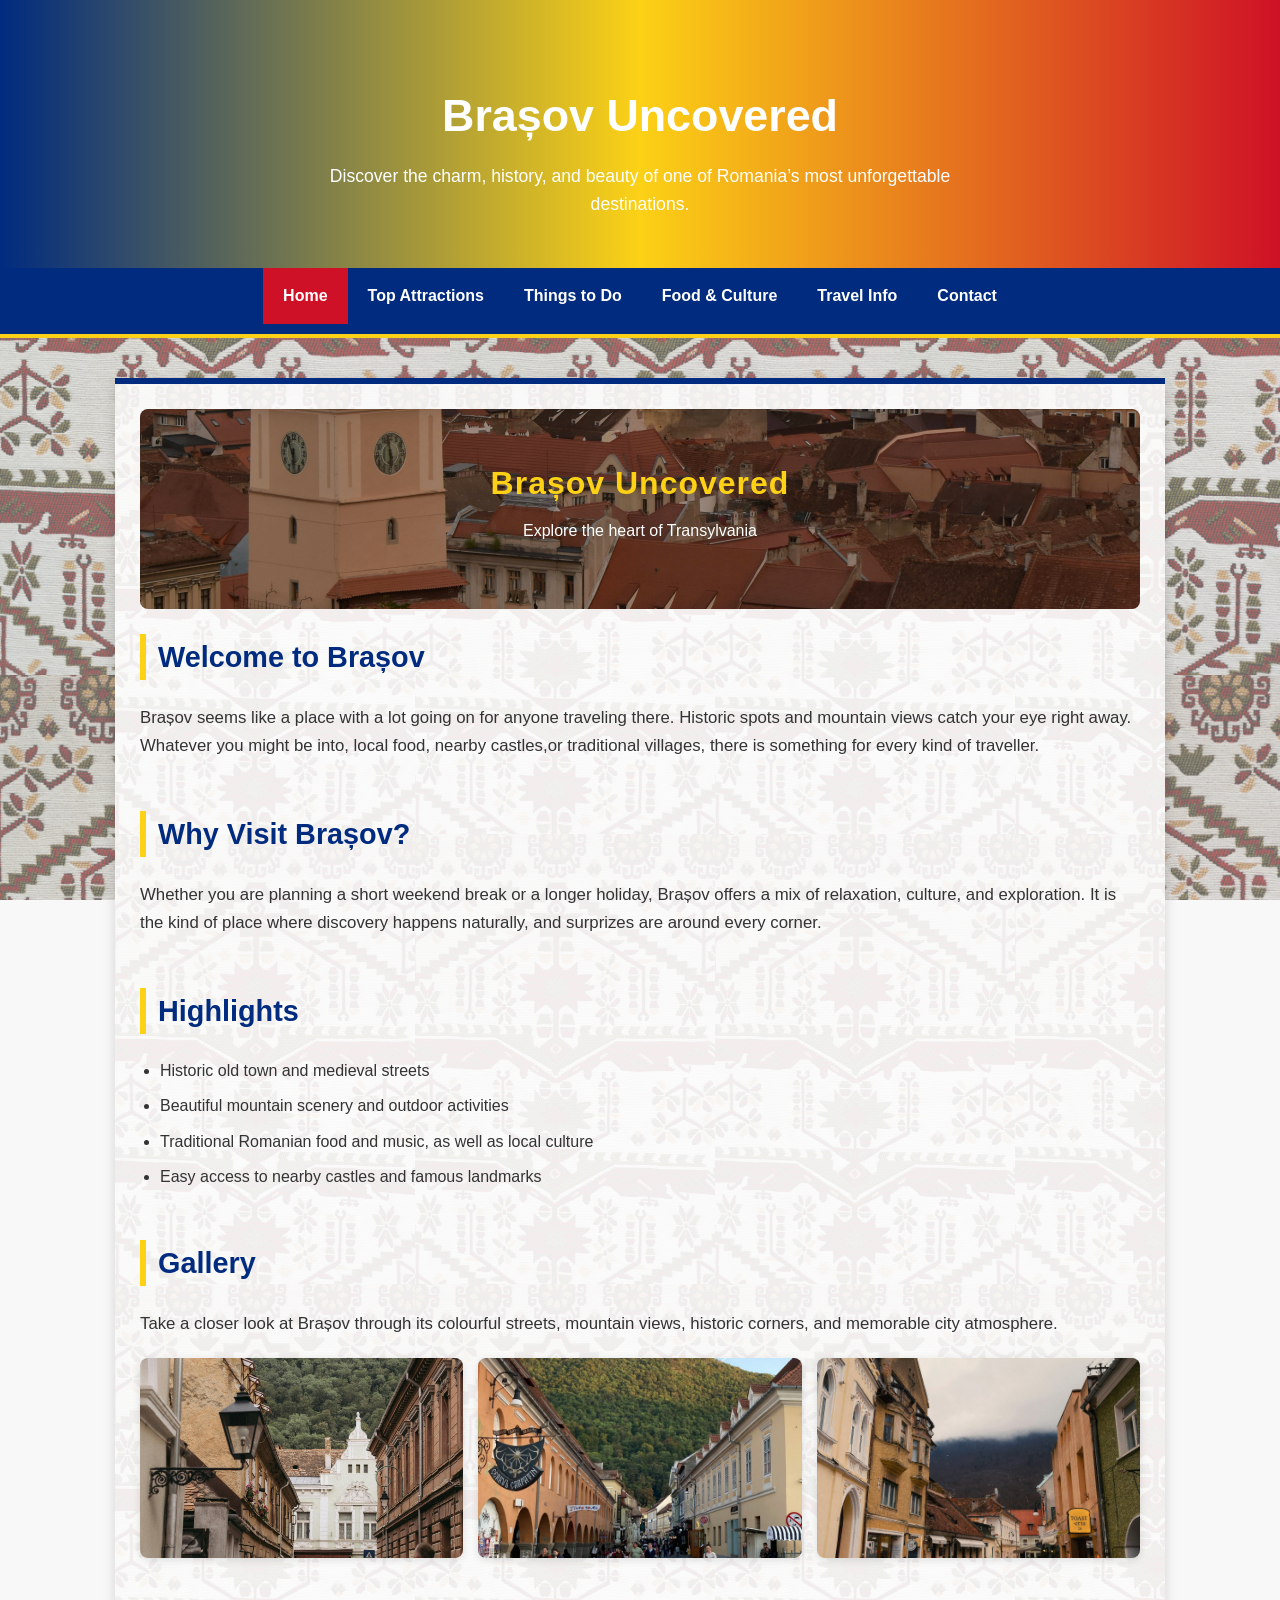
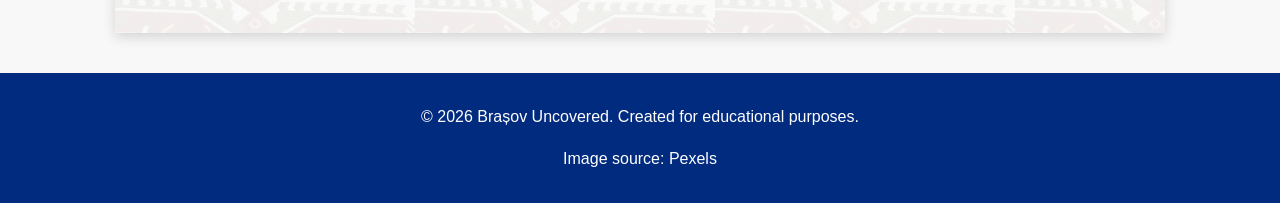
==== index.html @ cfe7e9b8 "first commit" ====
<!DOCTYPE html>
<html lang="en">
<head>
    <meta charset="UTF-8">
    <meta name="viewport" content="width=device-width, initial-scale=1.0">
    <title>Brașov Uncovered</title>
    <link rel="stylesheet" href="css/style.css">
</head>
<body>

    <header>
        <h1>Brașov Uncovered</h1>
        <p>Discover the charm, history, and beauty of one of Romania’s most unforgettable destinations.</p>
    </header>

    <nav>
        <ul>
            <li><a href="index.html" class="active">Home</a></li>
            <li><a href="attractions.html">Top Attractions</a></li>
            <li><a href="things-to-do.html">Things to Do</a></li>
            <li><a href="food-culture.html">Food & Culture</a></li>
            <li><a href="travel-info.html">Travel Info</a></li>
            <li><a href="contact.html">Contact</a></li>
        </ul>
    </nav>

    <main>
        <section class="hero">
            <img src="images/brasov.jpg" alt="View of Brașov city">
            <div class="hero-text">
                <h2>Brașov Uncovered</h2>
                <p>Explore the heart of Transylvania</p>
            </div>
        </section>

        <section>
            <h2>Welcome to Brașov</h2>
            <p>
                Brașov seems like a place with a lot going on for anyone traveling there.
                Historic spots and mountain views catch your eye right away. Whatever you might be into,
                local food, nearby castles,or traditional villages, there is something for every kind of traveller.
            </p>
        </section>

        <section>
            <h2>Why Visit Brașov?</h2>
            <p>
                Whether you are planning a short weekend break or a longer holiday, Brașov
                offers a mix of relaxation, culture, and exploration. It is the kind of
                place where discovery happens naturally, and surprizes are around every corner.
            </p>
        </section>

        <section>
            <h2>Highlights</h2>
            <ul>
                <li>Historic old town and medieval streets</li>
                <li>Beautiful mountain scenery and outdoor activities</li>
                <li>Traditional Romanian food and music, as well as local culture</li>
                <li>Easy access to nearby castles and famous landmarks</li>
            </ul>

        </section> 
        <section class="gallery">
    <h2>Gallery</h2>
    <p>
        Take a closer look at Brașov through its colourful streets, mountain views,
        historic corners, and memorable city atmosphere.
    </p>

    <div class="gallery-grid">
        <img src="images/home-gallery-1.jpg" alt="Brașov old town view">
        <img src="images/home-gallery-2.jpg" alt="Mountain scenery near Brașov">
        <img src="images/home-gallery-3.jpg" alt="Historic street in Brașov">
    </div>
</section>
    </main>

    <footer>
        <p>&copy; 2026 Brașov Uncovered. Created for educational purposes.</p>
        <p>Image source: Pexels</p>
    </footer>

</body>
</html>
---- css/style.css ----
body {
    margin: 0;
    font-family: Arial, sans-serif;
    line-height: 1.6;
    background-color: #f8f8f8;
    color: #333;
    position: relative;
}

body::before {
    content: "";
    position: fixed;
    inset: 0;
    background-image: 
        linear-gradient(rgba(255,255,255,0.4), rgba(255,255,255,0.4)),
        url("../images/pattern.jpg");
    background-size: 450px;
    background-repeat: repeat;
    opacity: 1;
    pointer-events: none;
    z-index: -1;
}

header {
    background: linear-gradient(to right, #002B7F, #FCD116, #CE1126);
    color: white;
    text-align: center;
    padding: 50px 20px;
}

header h1 {
    margin-bottom: 10px;
    font-size: 2.8rem;
}

header p {
    max-width: 700px;
    margin: 0 auto;
    font-size: 1.1rem;
}

nav {
    background-color:  #002B7F;
    border-bottom: 4px solid #FCD116;
}

nav ul {
    list-style: none;
    margin: 0;
    padding: 0;
    display: flex;
    flex-wrap: wrap;
    justify-content: center;
}

nav ul li a {
    transition: 0.3s;
    display: block;
    color: white;
    text-decoration: none;
    padding: 15px 20px;
    font-weight: bold;
}

nav ul li a:hover {
    background-color: #CE1126;
}

main {
    max-width: 1000px;
    margin: 40px auto;
    padding: 25px;
    background-color: white;
    border-top: 6px solid #002B7F;
    box-shadow: 0 4px 12px rgba(0, 0, 0, 0.15);
    position: relative;
    z-index: 1;
}

main::before {
    content: "";
    position: absolute;
    inset: 0;
    background-image: url("../images/pattern.jpg");
    background-size: 300px;
    background-repeat: repeat;
    opacity: 0.07;
    pointer-events: none;
    z-index: -1;
}

section {
    margin-bottom: 50px;
}

h2 {
    font-size: 1.8rem;
    color: #002B7F;
    border-left: 6px solid #FCD116;
    padding-left: 12px;
}

footer {
    text-align: center;
    background-color: #002B7F;
    color: white;
    padding: 15px;
    margin-top: 20px;
}

.hero {
    position: relative;
    margin-bottom: 25px;
}

.hero img {
    width: 100%;
    height: 200px;
    object-fit: cover;
    display: block;
    filter: brightness(70%);
    border-radius: 8px;
}

.hero-text {
    position: absolute;
    top: 50%;
    left: 50%;
    transform: translate(-50%, -50%);
    color: white;
    text-align: center;
    padding: 15px;
    max-width: 80%;
}

.hero-text h2 {
    color: #FCD116;
    border-left: none;
    padding-left: 0;
    margin: 0;
    font-size: 2rem;
    letter-spacing: 1px;
}

.hero-text p {
    margin-top: 8px;
    font-size: 1rem;
    color: white;
}

ul {
    padding-left: 20px;
}

li {
    margin-bottom: 10px;
}

main p {
    font-size: 1.05rem;
    line-height: 1.7;
}

/* ATTRACTION CARDS */

.attraction-card {
    display: flex;
    flex-wrap: wrap;
    gap: 20px;
    align-items: center;
    background-color: #fdfdfd;
    border-left: 6px solid #CE1126;
    padding: 20px;
    border-radius: 8px;
    box-shadow: 0 2px 8px rgba(0, 0, 0, 0.08);
}

.attraction-card img {
    width: 100%;
    max-width: 320px;
    height: 220px;
    object-fit: cover;
    border-radius: 8px;
}

.attraction-text {
    flex: 1;
    min-width: 250px;
}

.attraction-text h2 {
    margin-top: 0;
}
.attraction-card {
    transition: transform 0.3s, box-shadow 0.3s;
}

.attraction-card:hover {
    transform: translateY(-5px);
    box-shadow: 0 6px 15px rgba(0, 0, 0, 0.15);
}

/* ACTIVITY CARDS */

.activity-card {
    display: flex;
    flex-wrap: wrap;
    gap: 20px;
    align-items: center;
    background-color: #fdfdfd;
    border-left: 6px solid #002B7F;
    padding: 20px;
    border-radius: 8px;
    box-shadow: 0 2px 8px rgba(0, 0, 0, 0.08);
    transition: transform 0.3s, box-shadow 0.3s;
}

.activity-card:hover {
    transform: translateY(-5px);
    box-shadow: 0 6px 15px rgba(0, 0, 0, 0.15);
}

.activity-card img {
    width: 100%;
    max-width: 320px;
    height: 220px;
    object-fit: cover;
    border-radius: 8px;
    transition: transform 0.3s;
}

.activity-card:hover img {
    transform: scale(1.05);
}

.activity-text {
    flex: 1;
    min-width: 250px;
}

.activity-text h2 {
    margin-top: 0;
}

.btn {
    display: inline-block;
    margin-top: 15px;
    padding: 10px 18px;
    background-color: #CE1126;
    color: white;
    text-decoration: none;
    border-radius: 6px;
    font-weight: bold;
    transition: 0.3s;
}

.btn:hover {
    background-color: #002B7F;
}

/* FOOD & CULTURE CARDS */

.culture-card {
    display: flex;
    flex-wrap: wrap;
    gap: 20px;
    align-items: center;
    background-color: #fdfdfd;
    border-left: 6px solid #FCD116;
    padding: 20px;
    border-radius: 8px;
    box-shadow: 0 2px 8px rgba(0, 0, 0, 0.08);
    transition: transform 0.3s, box-shadow 0.3s;
}

.culture-card:hover {
    transform: translateY(-5px);
    box-shadow: 0 6px 15px rgba(0, 0, 0, 0.15);
}

.culture-card img {
    width: 100%;
    max-width: 320px;
    height: 220px;
    object-fit: cover;
    border-radius: 8px;
    transition: transform 0.3s;
}

.culture-card:hover img {
    transform: scale(1.05);
}

.culture-text {
    flex: 1;
    min-width: 250px;
}

.culture-text h2 {
    margin-top: 0;
}

/* GALLERY SECTION */

.gallery {
    margin-top: 20px;
}

.gallery-grid {
    display: grid;
    grid-template-columns: repeat(auto-fit, minmax(220px, 1fr));
    gap: 15px;
    margin-top: 20px;
}

.gallery-grid img {
    width: 100%;
    height: 200px;
    object-fit: cover;
    border-radius: 8px;
    box-shadow: 0 2px 8px rgba(0, 0, 0, 0.12);
    transition: transform 0.3s, box-shadow 0.3s;
}

.gallery-grid img:hover {
    transform: scale(1.03);
    box-shadow: 0 6px 15px rgba(0, 0, 0, 0.18);
}

/* TRAVEL INFO CARDS */

.info-card {
    background-color: #fdfdfd;
    border-left: 6px solid #002B7F;
    padding: 20px;
    border-radius: 8px;
    box-shadow: 0 2px 8px rgba(0, 0, 0, 0.08);
    margin-bottom: 25px;
    transition: transform 0.3s, box-shadow 0.3s;
}

.info-card:hover {
    transform: translateY(-4px);
    box-shadow: 0 6px 15px rgba(0, 0, 0, 0.12);
}

.info-text h2 {
    margin-top: 0;
}

/* CONTACT FORM */

.contact-card {
    background-color: #fdfdfd;
    border-left: 6px solid #CE1126;
    padding: 25px;
    border-radius: 8px;
    box-shadow: 0 2px 8px rgba(0, 0, 0, 0.08);
    max-width: 600px;
    margin: 20px auto;
}

form {
    display: flex;
    flex-direction: column;
}

form label {
    margin-top: 15px;
    margin-bottom: 5px;
    font-weight: bold;
}

form input,
form textarea {
    padding: 10px;
    border: 1px solid #ccc;
    border-radius: 6px;
    font-size: 1rem;
}

form input:focus,
form textarea:focus {
    outline: none;
    border-color: #002B7F;
}

form button {
    margin-top: 20px;
    border: none;
    cursor: pointer;
}

nav ul li a.active {
    background-color: #CE1126;
    color: white;
}
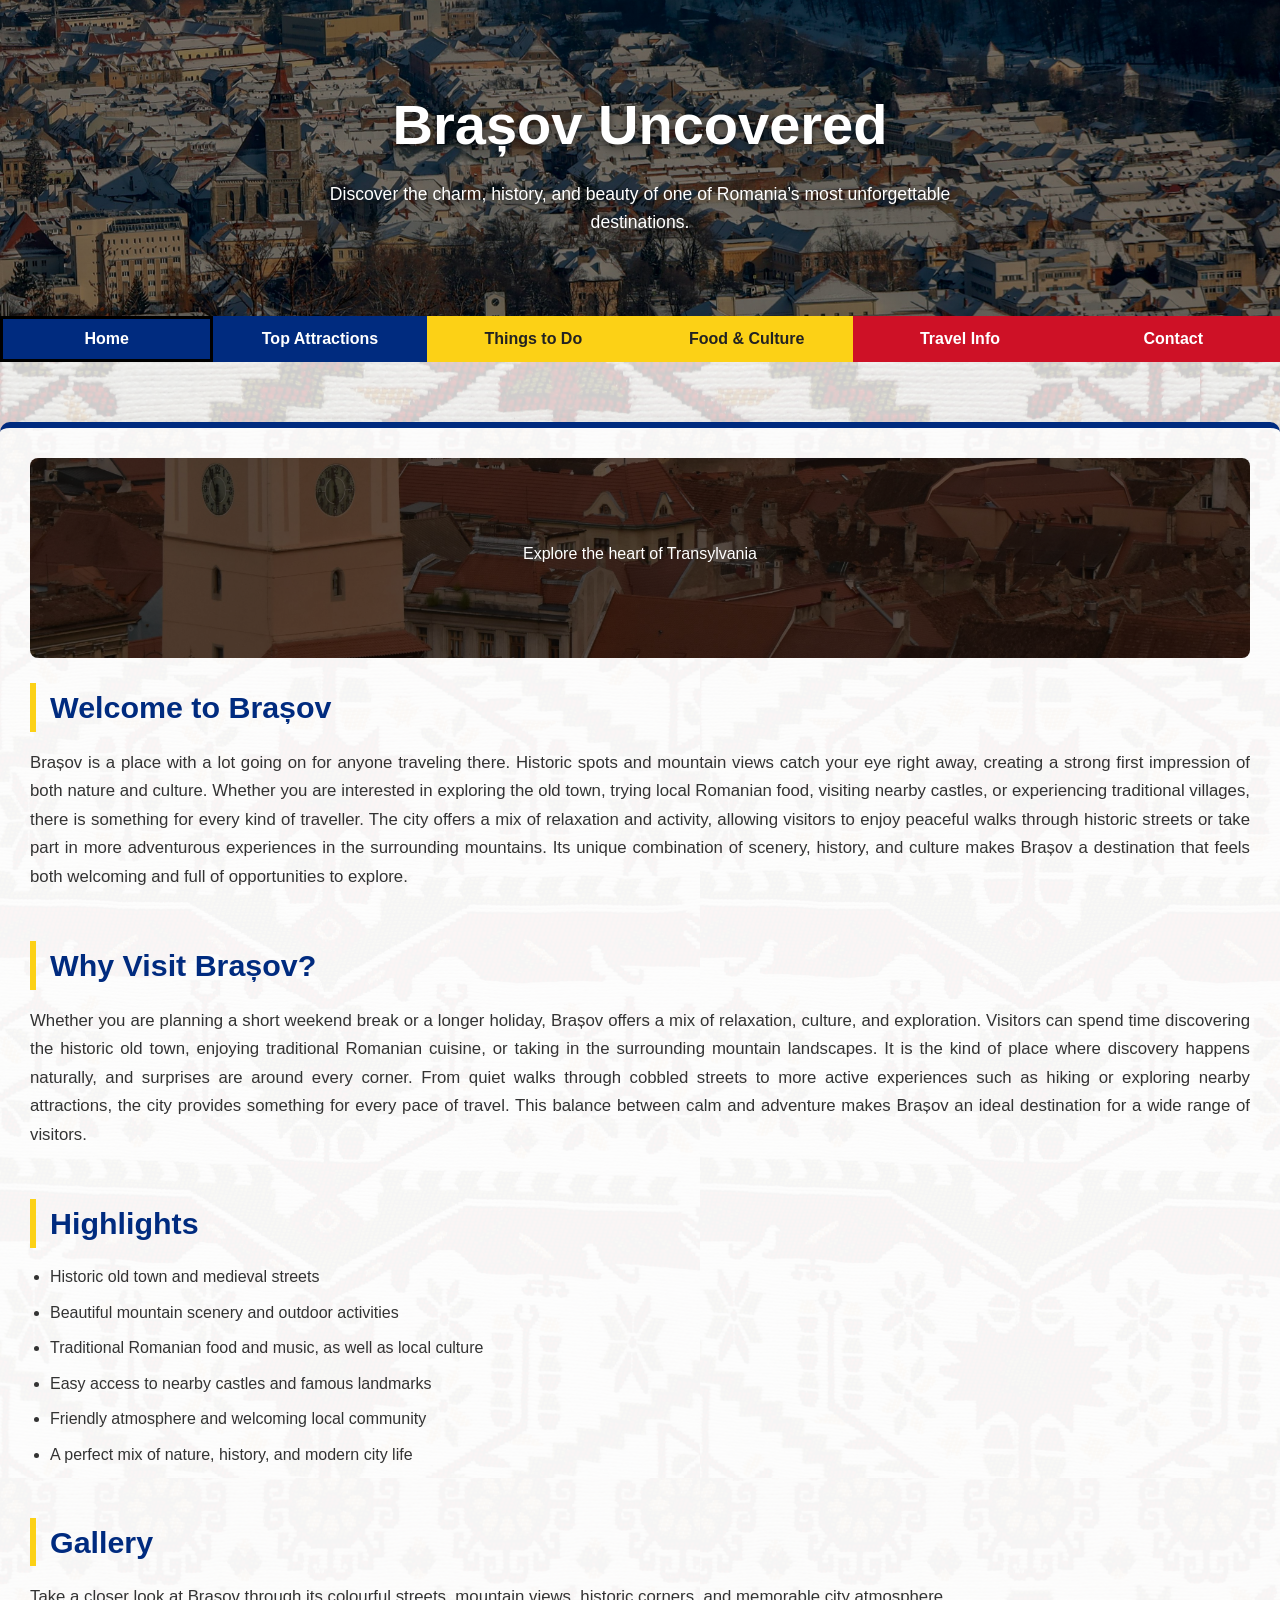
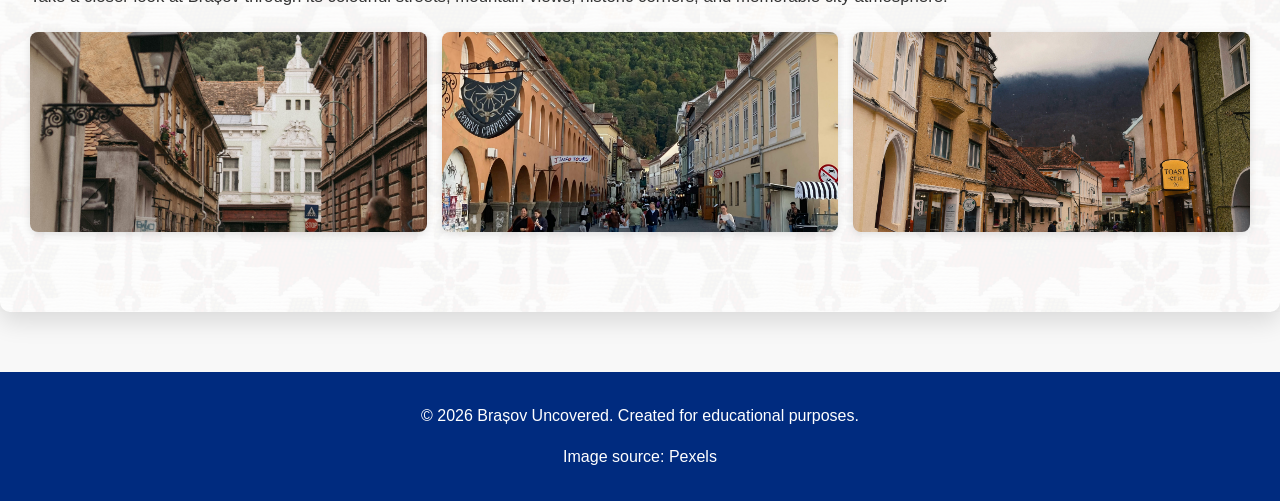
==== commit 46d088ec: "updated version" ====
--- a/index.html
+++ b/index.html
@@ -5,6 +5,7 @@
     <meta name="viewport" content="width=device-width, initial-scale=1.0">
     <title>Brașov Uncovered</title>
     <link rel="stylesheet" href="css/style.css">
+    <link href="https://fonts.googleapis.com/css2?family=Poppins:wght@400;600&family=Open+Sans:wght@400;600&display=swap" rel="stylesheet">
 </head>
 <body>
 
@@ -28,7 +29,6 @@
         <section class="hero">
             <img src="images/brasov.jpg" alt="View of Brașov city">
             <div class="hero-text">
-                <h2>Brașov Uncovered</h2>
                 <p>Explore the heart of Transylvania</p>
             </div>
         </section>
@@ -36,18 +36,34 @@
         <section>
             <h2>Welcome to Brașov</h2>
             <p>
-                Brașov seems like a place with a lot going on for anyone traveling there.
-                Historic spots and mountain views catch your eye right away. Whatever you might be into,
-                local food, nearby castles,or traditional villages, there is something for every kind of traveller.
+                <p>
+                    Brașov is a place with a lot going on for anyone traveling there.
+                    Historic spots and mountain views catch your eye right away, creating a strong first impression of both nature and culture. 
+                    Whether you are interested in exploring the old town, trying local Romanian food, visiting nearby castles, 
+                    or experiencing traditional villages, there is something for every kind of traveller.
+                    
+                    The city offers a mix of relaxation and activity, allowing visitors to enjoy peaceful walks
+                    through historic streets or take part in more adventurous experiences in the surrounding mountains.
+                    Its unique combination of scenery, history, and culture makes Brașov a destination that feels both welcoming and full of opportunities to explore.
+</p>
             </p>
         </section>
 
         <section>
             <h2>Why Visit Brașov?</h2>
             <p>
-                Whether you are planning a short weekend break or a longer holiday, Brașov
-                offers a mix of relaxation, culture, and exploration. It is the kind of
-                place where discovery happens naturally, and surprizes are around every corner.
+                <p>
+                    Whether you are planning a short weekend break or a longer holiday, Brașov 
+                    offers a mix of relaxation, culture, and exploration. Visitors can spend time
+                    discovering the historic old town, enjoying traditional Romanian cuisine, or
+                    taking in the surrounding mountain landscapes. It is the kind of place where
+                    discovery happens naturally, and surprises are around every corner.
+                    
+                    From quiet walks through cobbled streets to more active experiences such as
+                    hiking or exploring nearby attractions, the city provides something for every
+                    pace of travel. This balance between calm and adventure makes Brașov an ideal 
+                    destination for a wide range of visitors.
+</p>
             </p>
         </section>
 
@@ -58,6 +74,8 @@
                 <li>Beautiful mountain scenery and outdoor activities</li>
                 <li>Traditional Romanian food and music, as well as local culture</li>
                 <li>Easy access to nearby castles and famous landmarks</li>
+                <li>Friendly atmosphere and welcoming local community</li>
+                <li>A perfect mix of nature, history, and modern city life</li>
             </ul>
 
         </section> 
--- a/css/style.css
+++ b/css/style.css
@@ -1,6 +1,6 @@
 body {
     margin: 0;
-    font-family: Arial, sans-serif;
+    font-family: 'Roboto', sans-serif;
     line-height: 1.6;
     background-color: #f8f8f8;
     color: #333;
@@ -11,37 +11,43 @@
     content: "";
     position: fixed;
     inset: 0;
-    background-image: 
+    background-image:
         linear-gradient(rgba(255,255,255,0.4), rgba(255,255,255,0.4)),
         url("../images/pattern.jpg");
-    background-size: 450px;
+    background-size: 1200px;
     background-repeat: repeat;
-    opacity: 1;
+    opacity: 0.3;
     pointer-events: none;
     z-index: -1;
 }
 
 header {
-    background: linear-gradient(to right, #002B7F, #FCD116, #CE1126);
+    background:
+        linear-gradient(rgba(0,0,0,0.45), rgba(0,0,0,0.45)),
+        url("../images/bar.jpg") center center / cover no-repeat;
     color: white;
     text-align: center;
-    padding: 50px 20px;
+    padding: 80px 20px;
+    position: relative;
 }
 
 header h1 {
-    margin-bottom: 10px;
-    font-size: 2.8rem;
+    margin: 0 0 10px;
+    font-size: 3.5rem;
+    text-shadow: 0 3px 10px rgba(0,0,0,0.6);
 }
 
 header p {
     max-width: 700px;
     margin: 0 auto;
     font-size: 1.1rem;
+    text-shadow: 0 2px 6px rgba(0,0,0,0.5);
 }
 
 nav {
-    background-color:  #002B7F;
-    border-bottom: 4px solid #FCD116;
+    border-bottom: none;
+    margin: 0;
+    padding: 0;
 }
 
 nav ul {
@@ -49,32 +55,75 @@
     margin: 0;
     padding: 0;
     display: flex;
-    flex-wrap: wrap;
-    justify-content: center;
+    width: 100%;
+}
+
+nav ul li {
+    flex: 1;
+    text-align: center;
+    margin: 0;
+    padding: 0;
+}
+
+/* blue */
+nav ul li:nth-child(1),
+nav ul li:nth-child(2) {
+    background-color: #002B7F;
+}
+
+/* yellow */
+nav ul li:nth-child(3),
+nav ul li:nth-child(4) {
+    background-color: #FCD116;
+}
+
+/* red */
+nav ul li:nth-child(5),
+nav ul li:nth-child(6) {
+    background-color: #CE1126;
 }
 
 nav ul li a {
-    transition: 0.3s;
     display: block;
-    color: white;
+    padding: 15px 10px;
+    font-weight: bold;
+    line-height: 1;
     text-decoration: none;
-    padding: 15px 20px;
-    font-weight: bold;
+    transition: background-color 0.3s ease;
+    color: white;
+    cursor: pointer;
+    transition: all 0.25s ease;
+}
+
+/* darker text on yellow */
+nav ul li:nth-child(3) a,
+nav ul li:nth-child(4) a {
+    color: #222;
 }
 
 nav ul li a:hover {
-    background-color: #CE1126;
+    background-color: rgba(255,255,255,0.2);
+    transform: translateY(-2px);
+}
+
+/* active page (Home, etc.) */
+nav ul li a.active {
+    outline: 3px solid black;
+    outline-offset: -3px;
 }
 
 main {
-    max-width: 1000px;
-    margin: 40px auto;
-    padding: 25px;
+    max-width: 1300px;
+    margin: 60px auto;
+    padding: 30px;
     background-color: white;
     border-top: 6px solid #002B7F;
-    box-shadow: 0 4px 12px rgba(0, 0, 0, 0.15);
+    box-shadow: 0 10px 25px rgba(0, 0, 0, 0.12);
+    border-radius: 10px;
     position: relative;
     z-index: 1;
+    text-align: justify;
+    text-justify: inter-word;
 }
 
 main::before {
@@ -82,9 +131,9 @@
     position: absolute;
     inset: 0;
     background-image: url("../images/pattern.jpg");
-    background-size: 300px;
+    background-size: 700px;
     background-repeat: repeat;
-    opacity: 0.07;
+    opacity: 0.04;
     pointer-events: none;
     z-index: -1;
 }
@@ -94,10 +143,11 @@
 }
 
 h2 {
-    font-size: 1.8rem;
+    font-size: 1.9rem;
     color: #002B7F;
     border-left: 6px solid #FCD116;
-    padding-left: 12px;
+    padding-left: 14px;
+    margin-bottom: 15px;
 }
 
 footer {
@@ -118,7 +168,7 @@
     height: 200px;
     object-fit: cover;
     display: block;
-    filter: brightness(70%);
+    filter: brightness(40%);
     border-radius: 8px;
 }
 
@@ -317,6 +367,7 @@
     width: 100%;
     height: 200px;
     object-fit: cover;
+    object-position: center 60%;
     border-radius: 8px;
     box-shadow: 0 2px 8px rgba(0, 0, 0, 0.12);
     transition: transform 0.3s, box-shadow 0.3s;
@@ -392,6 +443,12 @@
 }
 
 nav ul li a.active {
-    background-color: #CE1126;
-    color: white;
+    background-color: transparent;
+    outline: 3px solid black;
+    outline-offset: -3px;
+}
+
+main p {
+    font-size: 1.05rem;
+    line-height: 1.7;
 }
